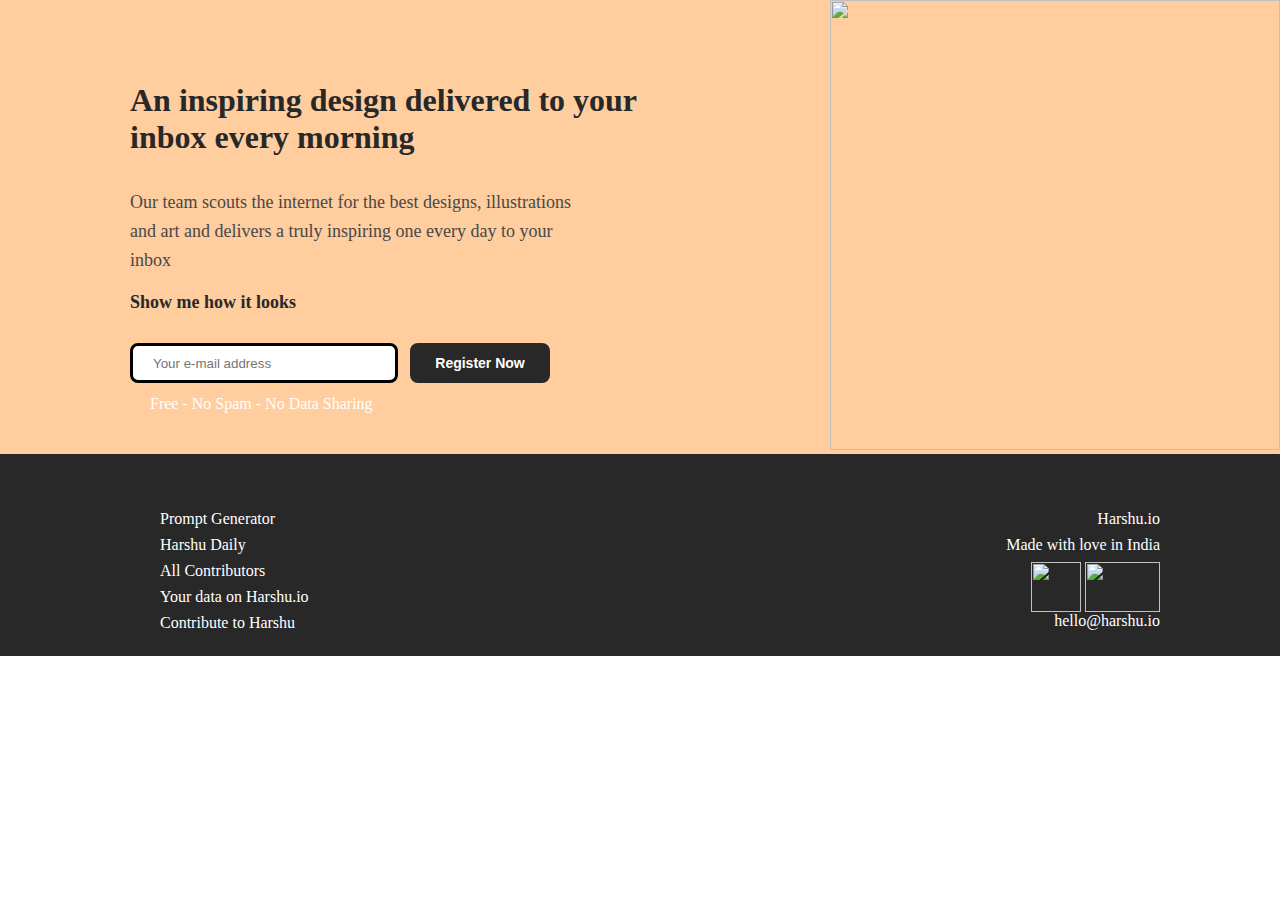
==== index.html @ abe0cfed "Add files via upload" ====
<!DOCTYPE html>
<html lang="en">
    <head>
    <meta http-equiv="Content-Type" content="text/html; charset=UTF-8">

    <meta http-equiv="X-UA-Compatible" content="IE=edge">
    <meta name="viewport" content="width=device-width, initial-scale=1.0">
    <link rel="preconnect" href="https://fonts.googleapis.com/">
    <link rel="preconnect" href="https://fonts.gstatic.com/" crossorigin="">
    <title>Harshitha</title>
    <link rel="stylesheet" href="style.css">
</head>

<body>
    <div id="root">
        <div class="App">
            <div class="banner">
                <div class="section-left">
                    <p class="header">An inspiring design delivered to your inbox every morning</p>
                    <p class="description">Our team scouts the internet for the best designs, illustrations and art and
                        delivers a truly inspiring one every day to your inbox</p>
                    <p class="tag">Show me how it looks</p><input type="email"
                        placeholder="Your e-mail address"><button>Register Now</button>
                    <div class="bottom-line">Free - No Spam - No Data Sharing</div>
                </div>
                <div class="section-right"><img src="./images/dweep io 1-97bf7467.svg" width="450px" height="450px"></div>
            </div>
            <div class="footer">
                <ul>
                    <li>Prompt Generator</li>
                    <li>Harshu Daily</li>
                    <li>All Contributors</li>
                    <li>Your data on Harshu.io</li>
                    <li>Contribute to Harshu</li>
                </ul>
                <ul class="footer-list2">
                    <li>Harshu.io</li>
                    <li>Made with love in India</li>
                    <li class="logo-list">
                        <img src="./images/link.png" width="50px" height="50px">
                    <img src="./images/insta.jpg" width="75px" height="50px"></li>
                    <li>&nbsp;</li>
                    <li>hello@harshu.io</li>
                </ul>
            </div>
        </div>
    </div>



</html>
---- style.css ----
body{margin:0;font-family:Inter}
.banner{background-color:#ffcd9e;display:flex}
.section-left{margin-top:50px;margin-left:130px}
.header{font-style:normal;font-weight:700;font-size:32px;color:#282828;width:80%}
.description{font-style:normal;font-weight:500;font-size:18px;color:#484848;width:65%;line-height:160%}
.tag{font-style:normal;font-weight:800;font-size:18px;color:#282828}
input{height:32px;background:#FFFFFF;border-radius:8px;padding-left:20px;width:15rem;margin-top:12px;margin-right:12px;border:3px solid #000000}
button{background:#282828;border:none;border-radius:8px;color:#fff;font-weight:700;font-size:14px;line-height:24px;width:10em;height:40px;cursor:pointer}
.bottom-line{font-style:normal;font-weight:500;font-size:16px;color:#fff;margin-top:12px;margin-left:20px}
.footer{display:flex;background:#282828;color:#fff;justify-content:space-between;padding-top:40px;padding-left:120px;padding-right:120px}
.footer ul{list-style:none}
.footer ul li{margin-bottom:8px;cursor:pointer}
.footer-list2{text-align:right}
.logo-list{height:16px}
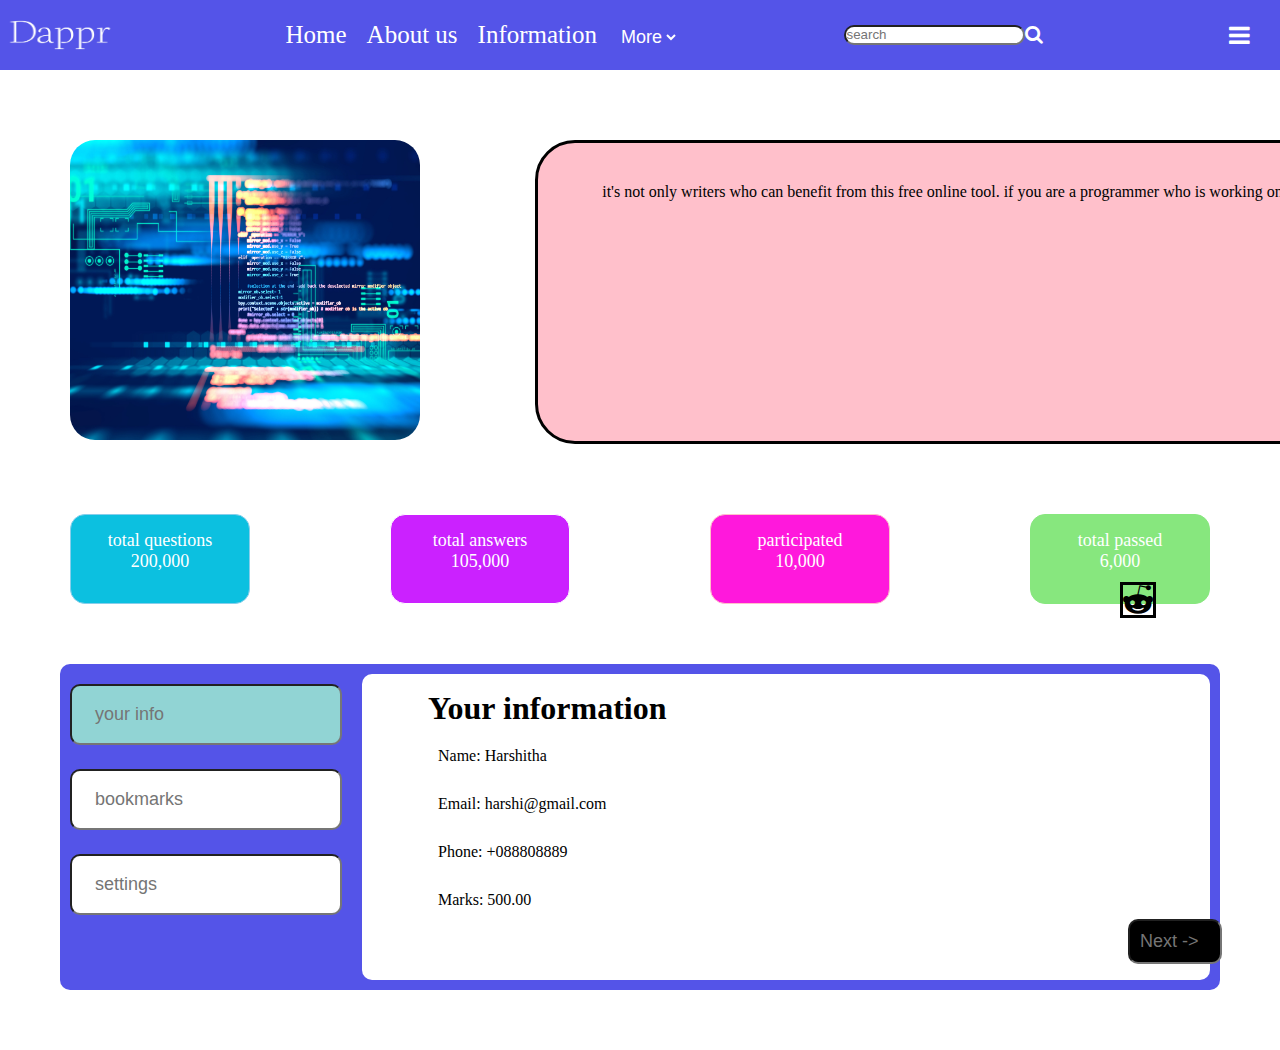
==== commit 5841d8ff: "Add files via upload" ====
--- a/index.html
+++ b/index.html
@@ -1,51 +1,97 @@
 <!DOCTYPE html>
 <html lang="en">
-    <head>
-    <meta http-equiv="Content-Type" content="text/html; charset=UTF-8">
-
+<head>
+    <meta charset="UTF-8">
     <meta http-equiv="X-UA-Compatible" content="IE=edge">
     <meta name="viewport" content="width=device-width, initial-scale=1.0">
-    <link rel="preconnect" href="https://fonts.googleapis.com/">
-    <link rel="preconnect" href="https://fonts.gstatic.com/" crossorigin="">
-    <title>Harshitha</title>
+    <title>dappr</title>
+
     <link rel="stylesheet" href="style.css">
+    <link rel="stylesheet" href="https://cdnjs.cloudflare.com/ajax/libs/font-awesome/4.7.0/css/font-awesome.min.css">
 </head>
-
 <body>
-    <div id="root">
-        <div class="App">
-            <div class="banner">
-                <div class="section-left">
-                    <p class="header">An inspiring design delivered to your inbox every morning</p>
-                    <p class="description">Our team scouts the internet for the best designs, illustrations and art and
-                        delivers a truly inspiring one every day to your inbox</p>
-                    <p class="tag">Show me how it looks</p><input type="email"
-                        placeholder="Your e-mail address"><button>Register Now</button>
-                    <div class="bottom-line">Free - No Spam - No Data Sharing</div>
-                </div>
-                <div class="section-right"><img src="./images/dweep io 1-97bf7467.svg" width="450px" height="450px"></div>
+ <div class="main1">
+    
+    <img src="logo.png.png" height="70px" width="120px"  >
+ <ul class="nav_itm">
+    <li>Home</li>
+    <li>About us</li>
+    <li>Information</li>
+ 
+    <li><select>
+        <option>More</option>
+        <option>1</option>
+        <option>2</option>
+        <option>3</option>
+    </select>
+</li>
+</ul>
+    <div class="search">
+ <input type="search" placeholder="search" style="border-radius: 25px"/>
+ <i class="fa fa-search" ></i>
+</div>
+<div class="ham">
+    <i class="fa fa-bars center" style="font-size: 24px"  aria-hidden="true"></i>
+</div>
+ </div>
+ <section>
+    <div class="main2">
+        <div class="card1">
+<img src="com.jpg" height="300px" width="350px" style="border-radius: 25px">
+        </div>
+        <div class="card2">
+          <p>it's not only writers who can benefit from this free online tool. if you are a programmer who is working on a .....</p>  
             </div>
-            <div class="footer">
-                <ul>
-                    <li>Prompt Generator</li>
-                    <li>Harshu Daily</li>
-                    <li>All Contributors</li>
-                    <li>Your data on Harshu.io</li>
-                    <li>Contribute to Harshu</li>
-                </ul>
-                <ul class="footer-list2">
-                    <li>Harshu.io</li>
-                    <li>Made with love in India</li>
-                    <li class="logo-list">
-                        <img src="./images/link.png" width="50px" height="50px">
-                    <img src="./images/insta.jpg" width="75px" height="50px"></li>
-                    <li>&nbsp;</li>
-                    <li>hello@harshu.io</li>
-                </ul>
-            </div>
+        <div class="card3">
+            <img src="wh.png"  height="50px" width="50px" style=" border: 2px solid  black; margin-bottom: 5px;margin-top: 2px; padding: 5px; background-color: white; border-radius: 10px">
+            <img src="fac.png"height="50px" width="50px" style=" border: 2px solid  black; margin-bottom: 5px;margin-top: 2px; padding: 5px; background-color: white; border-radius: 10px">
+            <img src="tweet.png" height="50px" width="50px" style=" border: 2px solid  black; margin-bottom: 5px;margin-top: 2px; padding: 5px; background-color: white; border-radius: 10px">
         </div>
     </div>
+ </section>
+ <section>
+    <div class="main3">
+        <div class="main3_sub1">
+          <p>total questions</p>  
+          <p>200,000</p>
+        </div>
+        <div class="main3_sub2">
+            <p>total answers</p>  
+            <p>105,000</p>   
+        </div>
+        <div class="main3_sub3">
+            <p>participated</p>  
+            <p>10,000</p>  
+        </div>
+        <div class="main3_sub4" style="position:relative;">
+            <p>total passed</p>  
+            <p>6,000</p>
+            <i class="fa fa-reddit-alien"  style="color: black;font-size: 30px; margin-top: 10px; border: solid black 3px; position: absolute;" ></i>
+        </div>  
+        </div>
 
+    </div>
+ </section>
+ <section>
+        <div class="main4">
+            <div class="main4_sub1">
+<input type="text" placeholder=" your info" style="background-color: rgb(145, 212, 212);"/><br>
+<input type="text" placeholder=" bookmarks" /><br>
+<input type="text" placeholder=" settings" />
+</div>
+<div class="main4_sub2">
 
-
-</html>
+    <h1>Your information</h1>
+    <ul>
+        <li style="color: black;">Name: Harshitha</li>
+        <li style="color: black;">Email: harshi@gmail.com</li>
+        <li style="color: black;">Phone: +088808889</li>
+        <li style="color: black;">Marks: 500.00</li>
+    </ul>
+    <input type="text" placeholder="Next ->" />
+</div>
+        </div>
+       
+ </section>
+</body>
+</html>--- a/style.css
+++ b/style.css
@@ -1,14 +1,167 @@
-body{margin:0;font-family:Inter}
-.banner{background-color:#ffcd9e;display:flex}
-.section-left{margin-top:50px;margin-left:130px}
-.header{font-style:normal;font-weight:700;font-size:32px;color:#282828;width:80%}
-.description{font-style:normal;font-weight:500;font-size:18px;color:#484848;width:65%;line-height:160%}
-.tag{font-style:normal;font-weight:800;font-size:18px;color:#282828}
-input{height:32px;background:#FFFFFF;border-radius:8px;padding-left:20px;width:15rem;margin-top:12px;margin-right:12px;border:3px solid #000000}
-button{background:#282828;border:none;border-radius:8px;color:#fff;font-weight:700;font-size:14px;line-height:24px;width:10em;height:40px;cursor:pointer}
-.bottom-line{font-style:normal;font-weight:500;font-size:16px;color:#fff;margin-top:12px;margin-left:20px}
-.footer{display:flex;background:#282828;color:#fff;justify-content:space-between;padding-top:40px;padding-left:120px;padding-right:120px}
-.footer ul{list-style:none}
-.footer ul li{margin-bottom:8px;cursor:pointer}
-.footer-list2{text-align:right}
-.logo-list{height:16px}+*{
+   margin:0;
+   padding:0;
+}
+.main1
+{
+   height: 70px;
+   display: flex;
+   align-items: center;
+   background-color:#5454E8 ;
+   justify-content: space-between;
+}
+i
+{
+   color:white;
+}
+.nav_itm{
+   
+   list-style: none;
+   display: flex;
+   font-size: 25px;
+   align-items: center;
+}
+li
+{
+   
+   padding: 10px;
+   color: white;
+}
+select
+{
+   font-size: large;
+   background-color: #5454E8;
+   border: none;
+   color: white;
+}
+.search
+{
+   font-size: larger;
+   display: flex;
+   
+}
+.card2
+{
+   border: solid; 
+   border-radius: 40px;
+   background-color: pink;
+   padding-top: 40px;
+    text-align: center;
+}
+.ham
+{
+   display: flex;
+   align-items: center;
+   justify-content: center;
+   margin: 0 30px;
+}
+.main2
+{
+   
+   display: grid;
+   grid-template-columns: 400px 850px 40px;
+   grid-column-gap: 65px;
+   padding: 70px;
+ 
+}
+
+.main3
+{ height: 90px;
+   justify-content: space-around;
+   display: grid;
+   grid-template-columns: 200px 200px 200px 200px;
+}
+.main3_sub1
+{
+   text-align: center;
+  color: white;
+  font-size: large;
+  padding-top: 15px;
+   
+   border: 1px solid skyblue;
+   border-radius: 15px;
+   background-color: rgb(12, 192, 224);
+   margin: 0 10px;
+}
+.main3_sub2
+{
+   text-align: center;
+   color: white;
+   font-size: large;
+   padding-top: 15px;
+    border: 1px solid;
+    border-radius: 15px;
+    background-color: rgb(203, 33, 255);
+    margin: 0 10px;
+}
+.main3_sub3
+{
+   text-align: center;
+   color: white;
+   font-size: large;
+   padding-top: 15px;
+    border: 1px solid pink;
+    border-radius: 15px;
+    background-color: rgb(255, 24, 220);
+    margin: 0 10px;
+}
+.main3_sub4 
+{
+   text-align: center;
+   color: white;
+   font-size: large;
+   padding-top: 15px;
+    border: 1px solid rgb(135, 231, 126);
+    border-radius: 15px;
+    background-color: rgb(135, 231, 126);
+    margin: 0 10px;
+    
+}
+
+.main4
+{
+   background-color: #5454E8;
+   display: flex;
+   padding: 10px;
+   margin: 60px;
+   border-radius:10px;
+   position: relative;
+}
+.main4_sub1 input
+{
+   border-radius:10px;
+   padding: 1em;
+   margin-bottom: 14px;
+   margin-top: 10px;
+   font-size: large;
+}
+.main4_sub2
+{
+   background-color: white;
+   padding:1em;
+   border-radius:10px;
+   width:100%;
+   margin-left: 20px;
+   
+}
+.main4_sub2 li
+{
+   list-style: none;
+   margin-left: 50px;
+   margin-top: 10px;
+}
+h1{
+   margin-left: 50px;
+}
+.main4_sub2 input
+{
+background-color: black;
+color: aliceblue;
+font-size: large;
+padding: 10px;
+width: 70px;
+position: relative;
+left: 750px;
+border-radius: 10px;
+text-align:justify;
+}